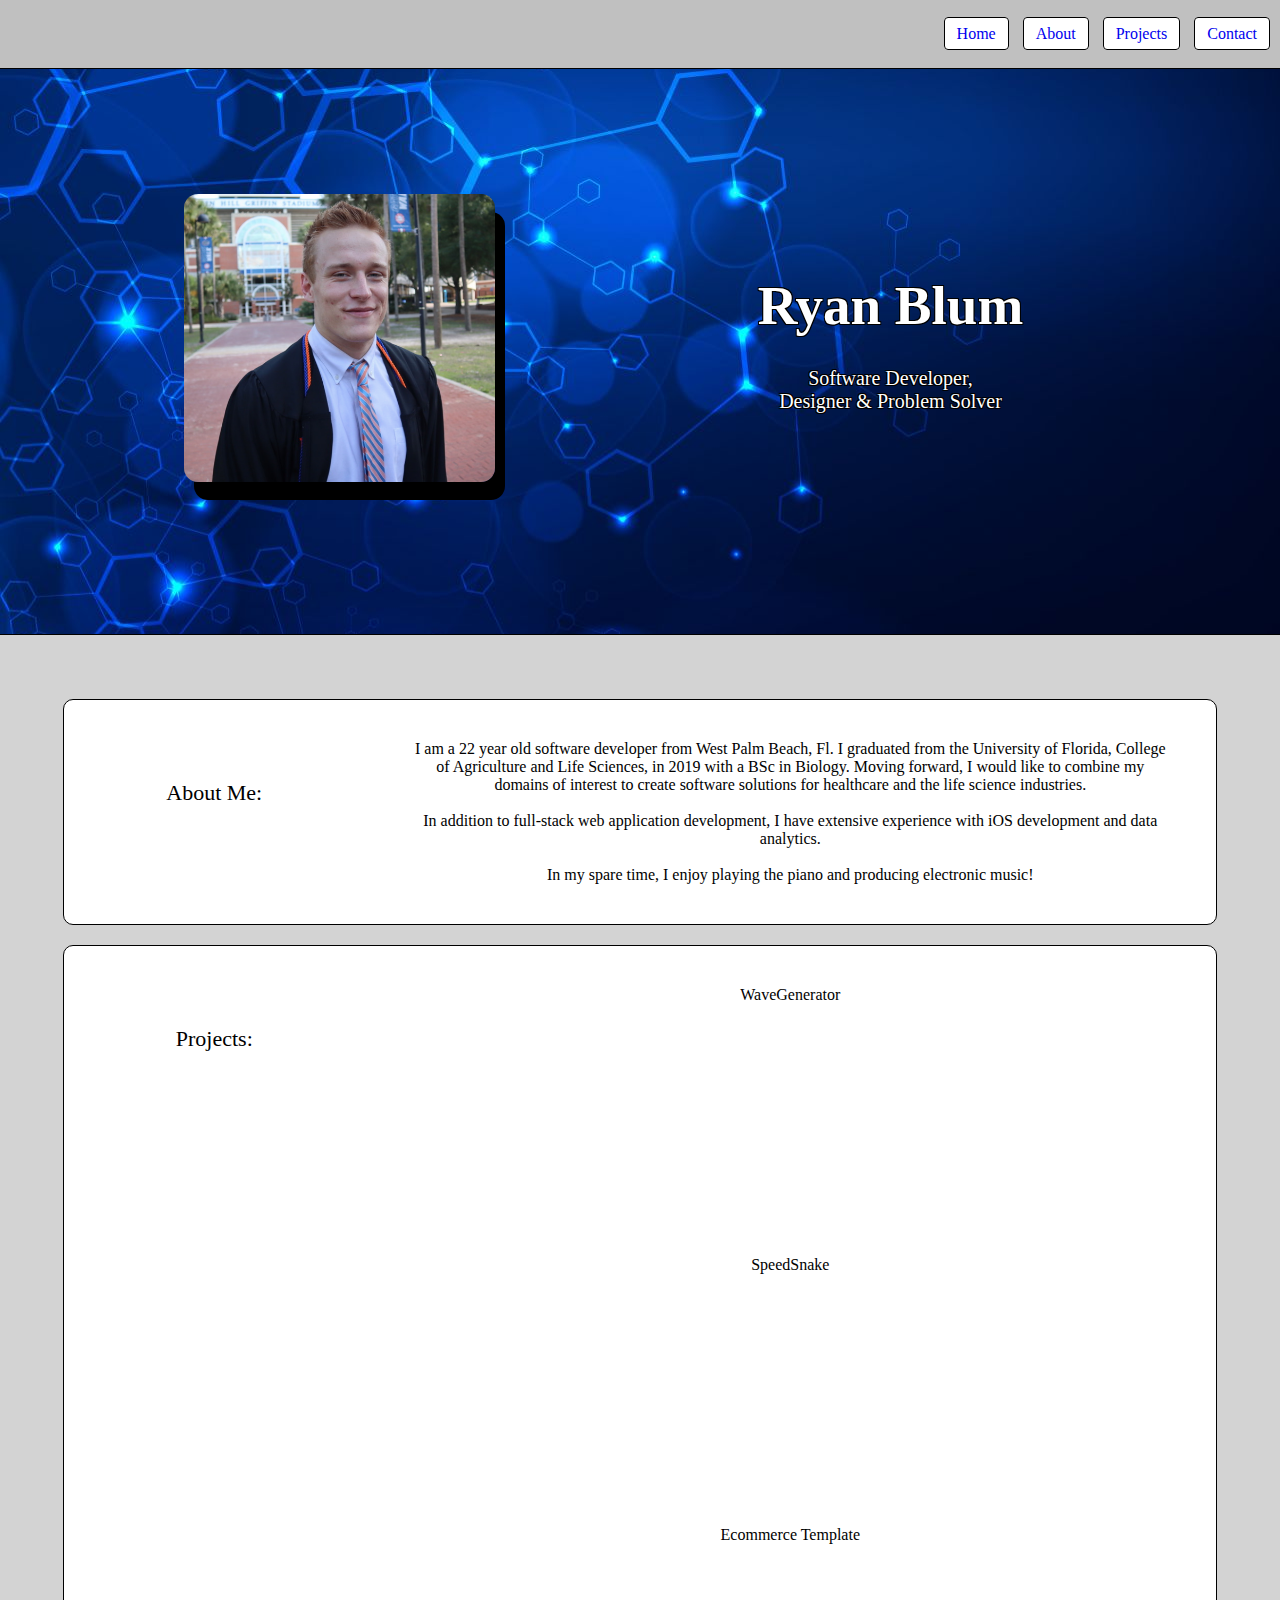
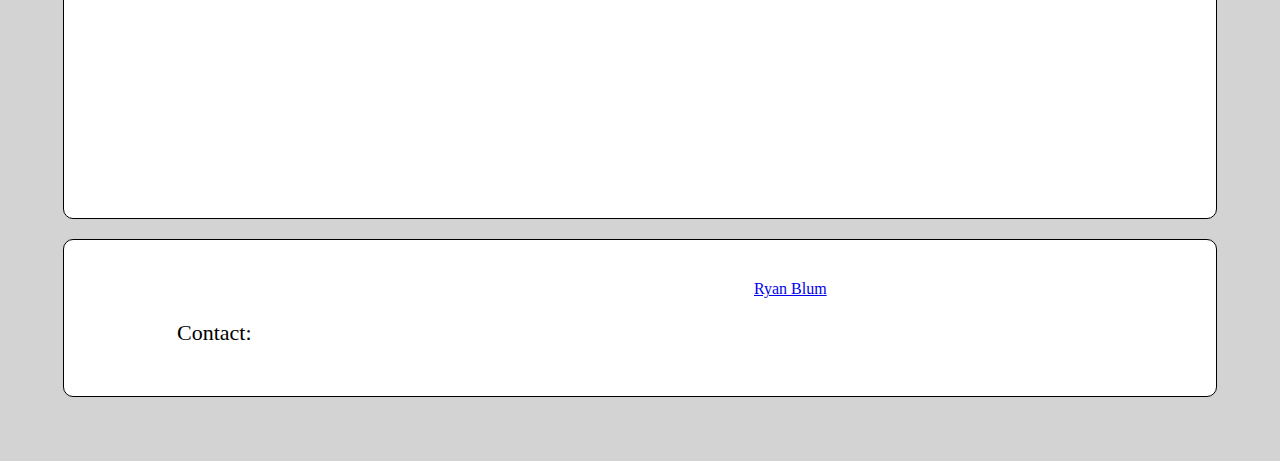
==== index.html @ 51c3ec88 ".." ====
<!DOCTYPE html>
<html>
    <head>
        <link rel="stylesheet" href="./stylesheet.css">
        <script src="javafile.js"></script>
        <meta name="viewport" content="width=device-width, initial-scale=1.0">
        <!--  refresh  -->
        <meta http-equiv="refresh" content="100" >
        <!--          -->
    </head>

    <ul>
            <div class="lds-ripple"><div></div><div></div></div>
            <li><a href="#home">Home</a></li>
            <li><a href="#about">About</a></li>
            <li><a href="#projects">Projects</a></li>
            <li><a href="#contact">Contact</a></li>
    </ul>
<!-- -->
    <body>

    <div id="home"></div>
       <!---->
        <div class="topbox">
            <div class="containertop">
                <div class="left">
                    <img src="./screenshot.png" class="topimage">
                </div>
                <div class="right">
                    <div class="title">
                        Ryan Blum <br>
                    </div>
                    Software Developer, <br> Designer & Problem Solver
                 
                </div>
            </div>
        </div>

        <!---->
        <div id="about"></div>
        <div class="bottombox">
              
            <div class="containerone">
              
                <div class="one">
                    About Me:
                </div>
                <div class="two">
                    I am a 22 year old software developer from West Palm Beach, Fl. I graduated from the University of Florida, College of Agriculture and Life Sciences, in 2019 with a BSc in Biology. 
                    Moving forward, I would like to combine my domains of interest to create software solutions for healthcare and the life science industries.
                    <br><br> In addition to full-stack web application development, I have extensive experience with iOS development and data analytics.
                    <br><br> In my spare time, I enjoy playing the piano and producing electronic music!
                </div>
                
            </div>
            <div id="projects"></div>
            <div class="containertwo">
                <div class="one">
                    Projects:
                </div>
                <div class="two">
                    WaveGenerator<br>
                    <iframe height="465" style="width: 100%;" scrolling="no" title="Sound Bars Animation" src="https://codepen.io/ryanjblum/embed/OJPxjeG?height=265&theme-id=default&default-tab=html,result" frameborder="no" allowtransparency="true" allowfullscreen="true">
                        See the Pen <a href='https://codepen.io/ryanjblum/pen/OJPxjeG'>Sound Bars Animation</a> by Ryan James Blum
                        (<a href='https://codepen.io/ryanjblum'>@ryanjblum</a>) on <a href='https://codepen.io'>CodePen</a>.
                      </iframe><br><br>
                    SpeedSnake<br>
                      <iframe height="465" style="width: 100%;" scrolling="no" title="Sound Bars Animation" src="https://codepen.io/ryanjblum/embed/OJPxjeG?height=265&theme-id=default&default-tab=html,result" frameborder="no" allowtransparency="true" allowfullscreen="true">
                          See the Pen <a href='https://codepen.io/ryanjblum/pen/OJPxjeG'>Sound Bars Animation</a> by Ryan James Blum
                          (<a href='https://codepen.io/ryanjblum'>@ryanjblum</a>) on <a href='https://codepen.io'>CodePen</a>.
                        </iframe><br><br>
                    Ecommerce Template<br>
                    <iframe height="465" style="width: 100%;" scrolling="no" title="Sound Bars Animation" src="https://codepen.io/ryanjblum/embed/OJPxjeG?height=265&theme-id=default&default-tab=html,result" frameborder="no" allowtransparency="true" allowfullscreen="true">
                        See the Pen <a href='https://codepen.io/ryanjblum/pen/OJPxjeG'>Sound Bars Animation</a> by Ryan James Blum
                        (<a href='https://codepen.io/ryanjblum'>@ryanjblum</a>) on <a href='https://codepen.io'>CodePen</a>.
                      </iframe>
                     
                </div>
            <!---->   
            </div>
            <div id="contact"></div>
            <div class="containertwo">
                <div class="one">
                    Contact:
                </div>
                <div class="two">
                        <div class="LI-profile-badge"  data-version="v1" data-size="large" data-locale="en_US" data-type="horizontal" data-theme="light" data-vanity="ryan-blum-651044127"><a class="LI-simple-link" href='https://www.linkedin.com/in/ryan-blum-651044127?trk=profile-badge'>Ryan Blum</a></div>
                    <script type="text/javascript" src="https://platform.linkedin.com/badges/js/profile.js" async defer></script>
                  
                    
                </div>
                
            </div>
           
        </div>
    
    
    </body>
</html>
---- stylesheet.css ----
body{
    background-color: black;
    padding: 0px;
    margin: 0px;
    font-family: optima;
}



ul {
    list-style-type: none;
    min-width: 100%;
    margin: 0px;
    padding: 25px 300px 25px 0px;
    text-align: right;
    position: fixed;
    overflow: hidden;
    background: #c0c0c0;
    z-index: 999999;
    opacity: 1.0;
    border-bottom: solid black 1px;
}
#container {
    position: relative;
    width: 50%;
    padding-bottom: 0%;
 }
 

li {
    background-color: white;
    display: inline;
    padding: 7px;
    margin-right:10px;
    border: solid black 1px;
    border-radius: 4px;
    max-width: 100%;
    min-width: 100%;
   
}
li a{
    padding: 5px;
    text-decoration: none;
    opacity: 1.0;
 
}
li a:hover{
    color: black;
}


.topbox{
    text-align: center;
    background-image: url(./backgroundimage.jpg);
    padding-top: 12%; 
    border-bottom: solid black 1px;
    height: 100%;
    min-width: 100%;
}
.containertop{
    display: inline-flex;
    width: 90%;
    border-radius: 14px;

}
.left{
    width: 100%;
    padding-top:40px;
    padding-bottom: 80px;
    z-index: 999;
    color: black;
 
}
.topimage{
    max-height: 80%;
    max-width: 70%;
    border-radius: 14px;
    box-shadow: 10px 18px;
}
.right{
    width: 100%;
    padding-top:120px;
    padding-bottom:20px;
    padding-right: 50px;
    font-size: 20px;
    border-radius: 15px;
    z-index: 999;
    font-weight: 500;
    color: white;
    text-shadow:
    -1px -1px 0 black,
    0px -1px 0 black,
    1px -1px 0 black,
    -1px 1px 0 black,
    0px 1px 0 black,
    1px 1px 0 black;

}
.title{
    font-size: 55px;
    font-weight: 600;
    padding-bottom: 30px ;
 
}


.bottombox{
    text-align: center;
    background-color: lightgray;
    padding-top: 5%;
    padding-bottom: 5%;

}
.containerone{
    display: inline-flex;
    width: 90%;
    border: solid black 1px;
    border-radius: 10px;
    background-color: white;
    
}
.containertwo{
    display: inline-flex;
    width: 90%;
    border: solid black 1px;
    border-radius: 10px;
    background-color: white;
    margin-top: 20px;
}.containerthree{
    display: inline-flex;
    width: 80%;
    border: solid black 1px;
    border-radius: 10px;
    background-color: white;
    margin-top: 20px;
}
.one{
    padding: 80px 50px 50px 0px;
    width: 40%;
    font-size: 22px;

}
.two{
    padding: 40px 50px 40px 0px;
    width: 100%;
}

iframe{
    max-height: 200px;
    max-width: 350px; 
    padding-top: 30px;
}


footer{
    padding-top: 10px;
    height: 50px;
    background-color: #c0c0c0;
    border-top: solid black 1px;
    text-align: center;
}
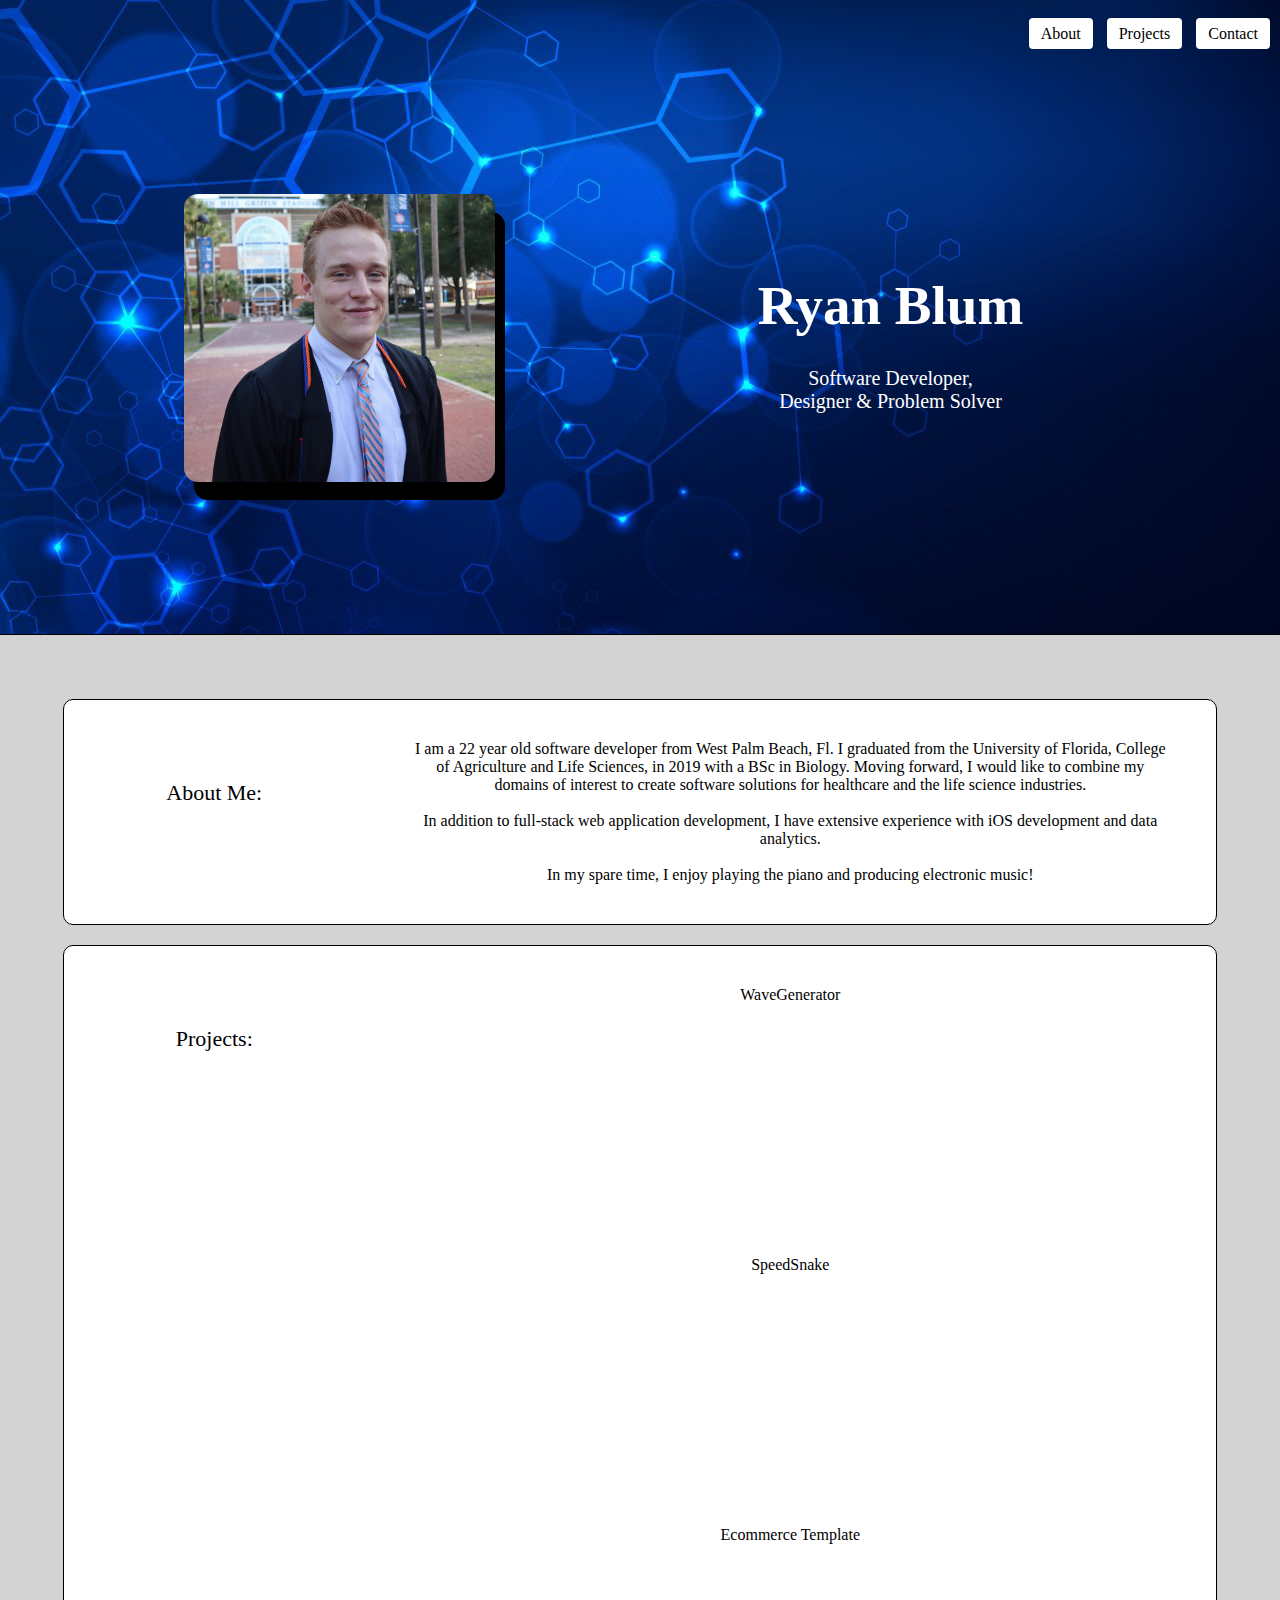
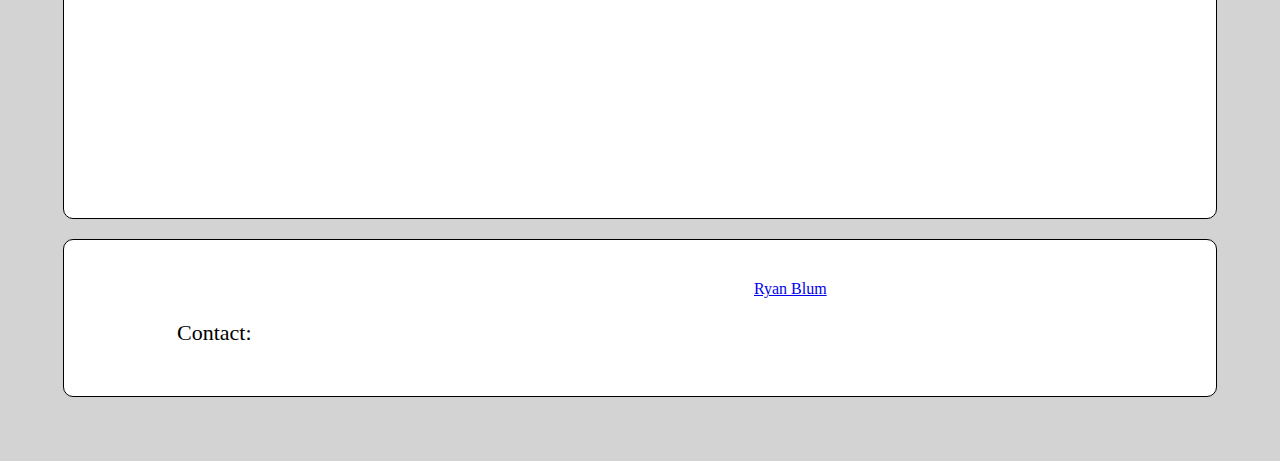
==== commit 963880a6: "remove nav bar" ====
--- a/index.html
+++ b/index.html
@@ -11,7 +11,6 @@
 
     <ul>
             <div class="lds-ripple"><div></div><div></div></div>
-            <li><a href="#home">Home</a></li>
             <li><a href="#about">About</a></li>
             <li><a href="#projects">Projects</a></li>
             <li><a href="#contact">Contact</a></li>
--- a/stylesheet.css
+++ b/stylesheet.css
@@ -13,12 +13,12 @@
     margin: 0px;
     padding: 25px 300px 25px 0px;
     text-align: right;
-    position: fixed;
+    position: absolute;
     overflow: hidden;
-    background: #c0c0c0;
+
     z-index: 999999;
     opacity: 1.0;
-    border-bottom: solid black 1px;
+
 }
 #container {
     position: relative;
@@ -32,20 +32,22 @@
     display: inline;
     padding: 7px;
     margin-right:10px;
-    border: solid black 1px;
+
     border-radius: 4px;
     max-width: 100%;
     min-width: 100%;
+    text-decoration: none;
    
 }
 li a{
     padding: 5px;
     text-decoration: none;
     opacity: 1.0;
+    color: black;
  
 }
 li a:hover{
-    color: black;
+    color: blue;
 }
 
 
@@ -87,14 +89,7 @@
     z-index: 999;
     font-weight: 500;
     color: white;
-    text-shadow:
-    -1px -1px 0 black,
-    0px -1px 0 black,
-    1px -1px 0 black,
-    -1px 1px 0 black,
-    0px 1px 0 black,
-    1px 1px 0 black;
-
+   
 }
 .title{
     font-size: 55px;
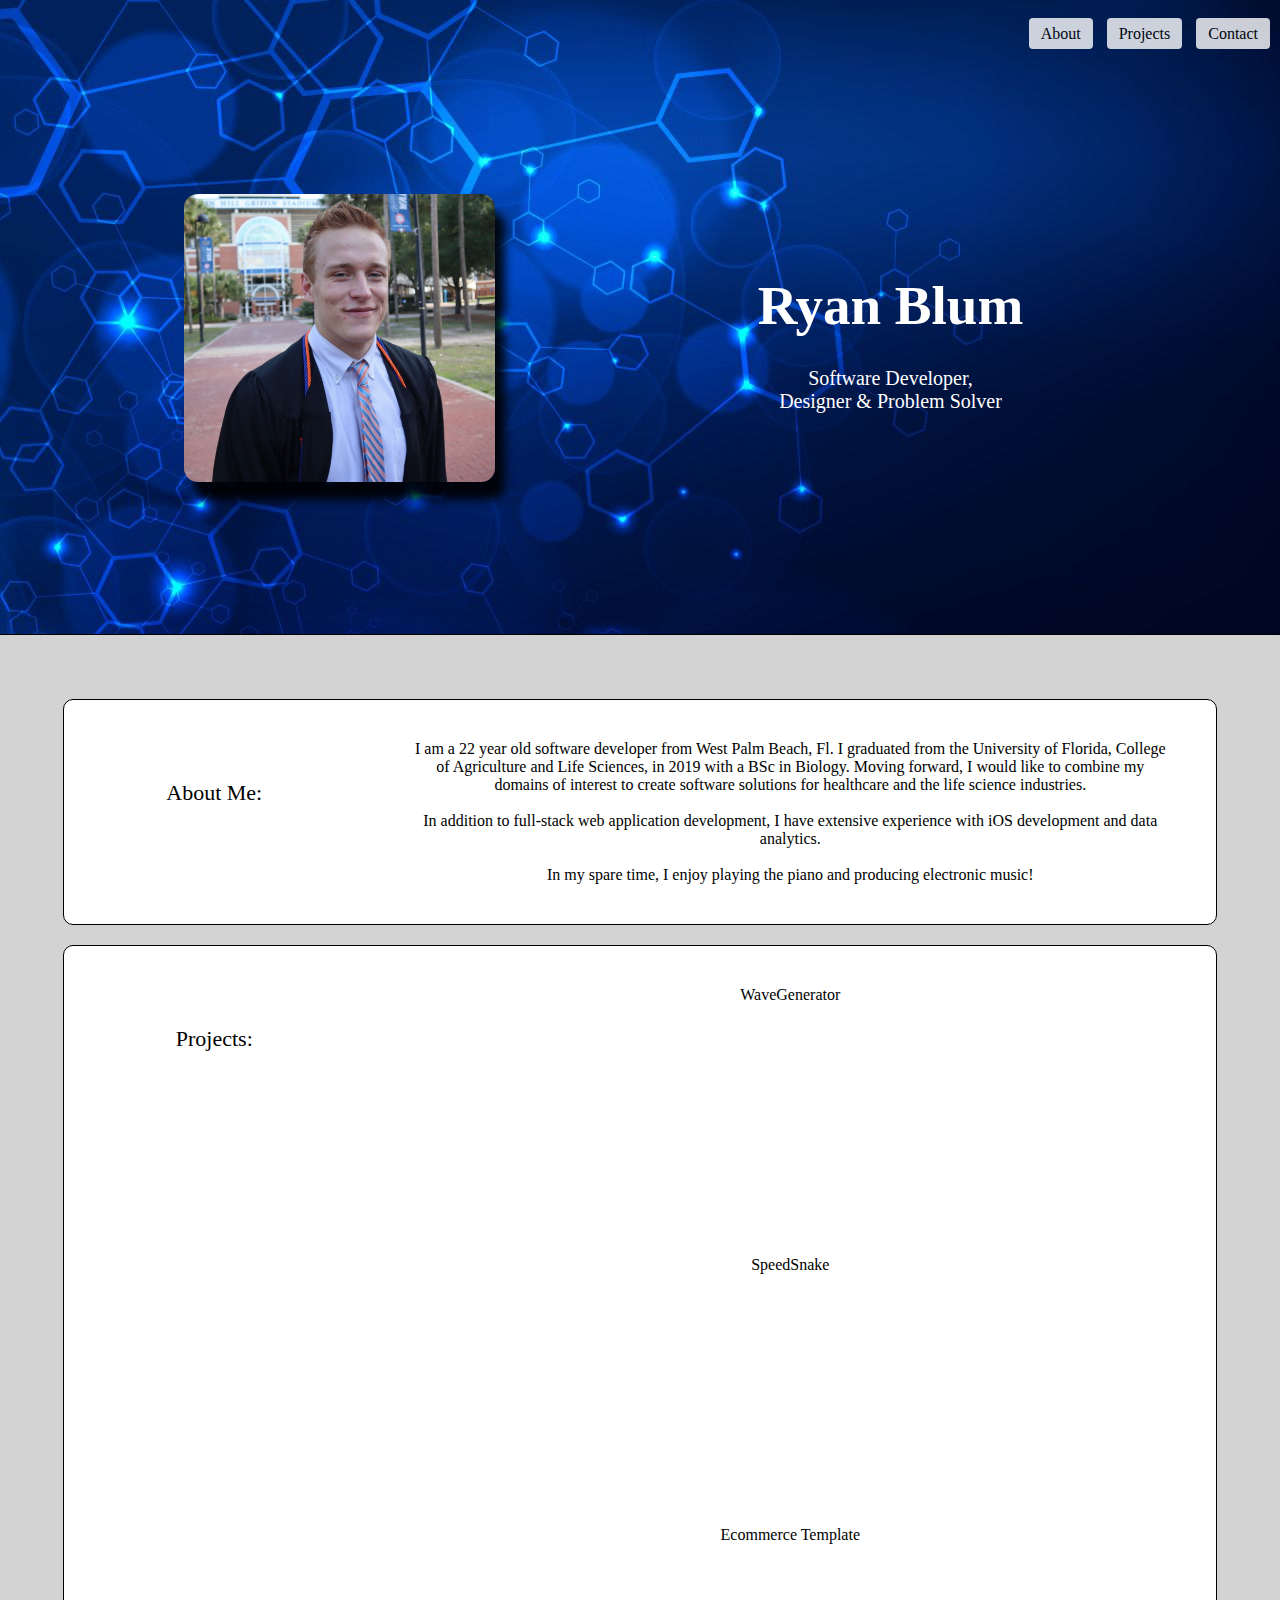
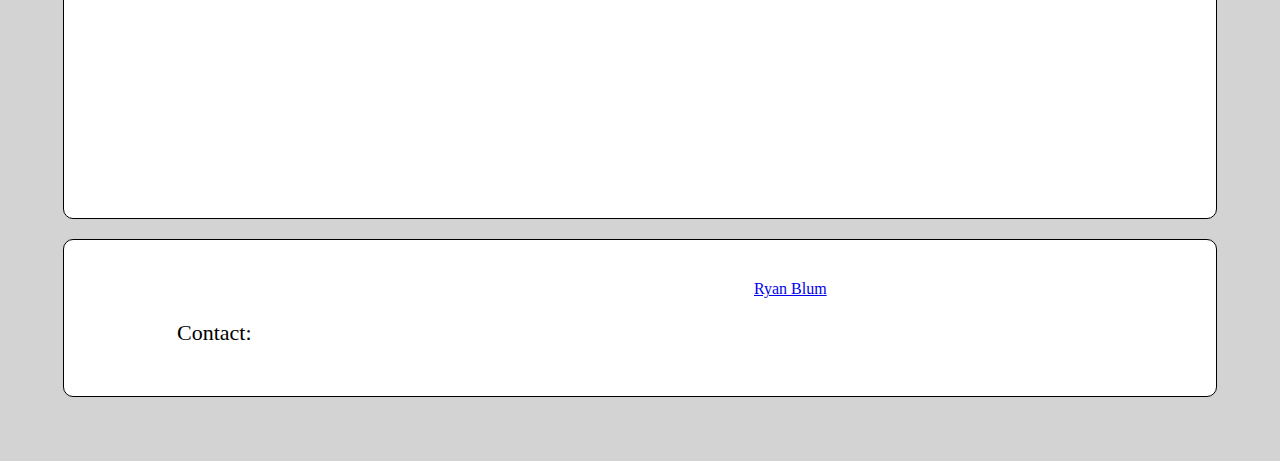
==== commit 4e969933: "box shadow opacity" ====
--- a/index.html
+++ b/index.html
@@ -10,7 +10,7 @@
     </head>
 
     <ul>
-            <div class="lds-ripple"><div></div><div></div></div>
+            <div id="navbar"><div></div><div></div></div>
             <li><a href="#about">About</a></li>
             <li><a href="#projects">Projects</a></li>
             <li><a href="#contact">Contact</a></li>
--- a/stylesheet.css
+++ b/stylesheet.css
@@ -6,7 +6,9 @@
 }
 
 
+#navbar{
 
+}
 ul {
     list-style-type: none;
     min-width: 100%;
@@ -15,7 +17,6 @@
     text-align: right;
     position: absolute;
     overflow: hidden;
-
     z-index: 999999;
     opacity: 1.0;
 
@@ -29,10 +30,10 @@
 
 li {
     background-color: white;
+    opacity: 0.8;
     display: inline;
     padding: 7px;
     margin-right:10px;
-
     border-radius: 4px;
     max-width: 100%;
     min-width: 100%;
@@ -77,7 +78,8 @@
     max-height: 80%;
     max-width: 70%;
     border-radius: 14px;
-    box-shadow: 10px 18px;
+    box-shadow: 10px 18px 10px rgba(0, 0, 0, 0.9);
+    
 }
 .right{
     width: 100%;
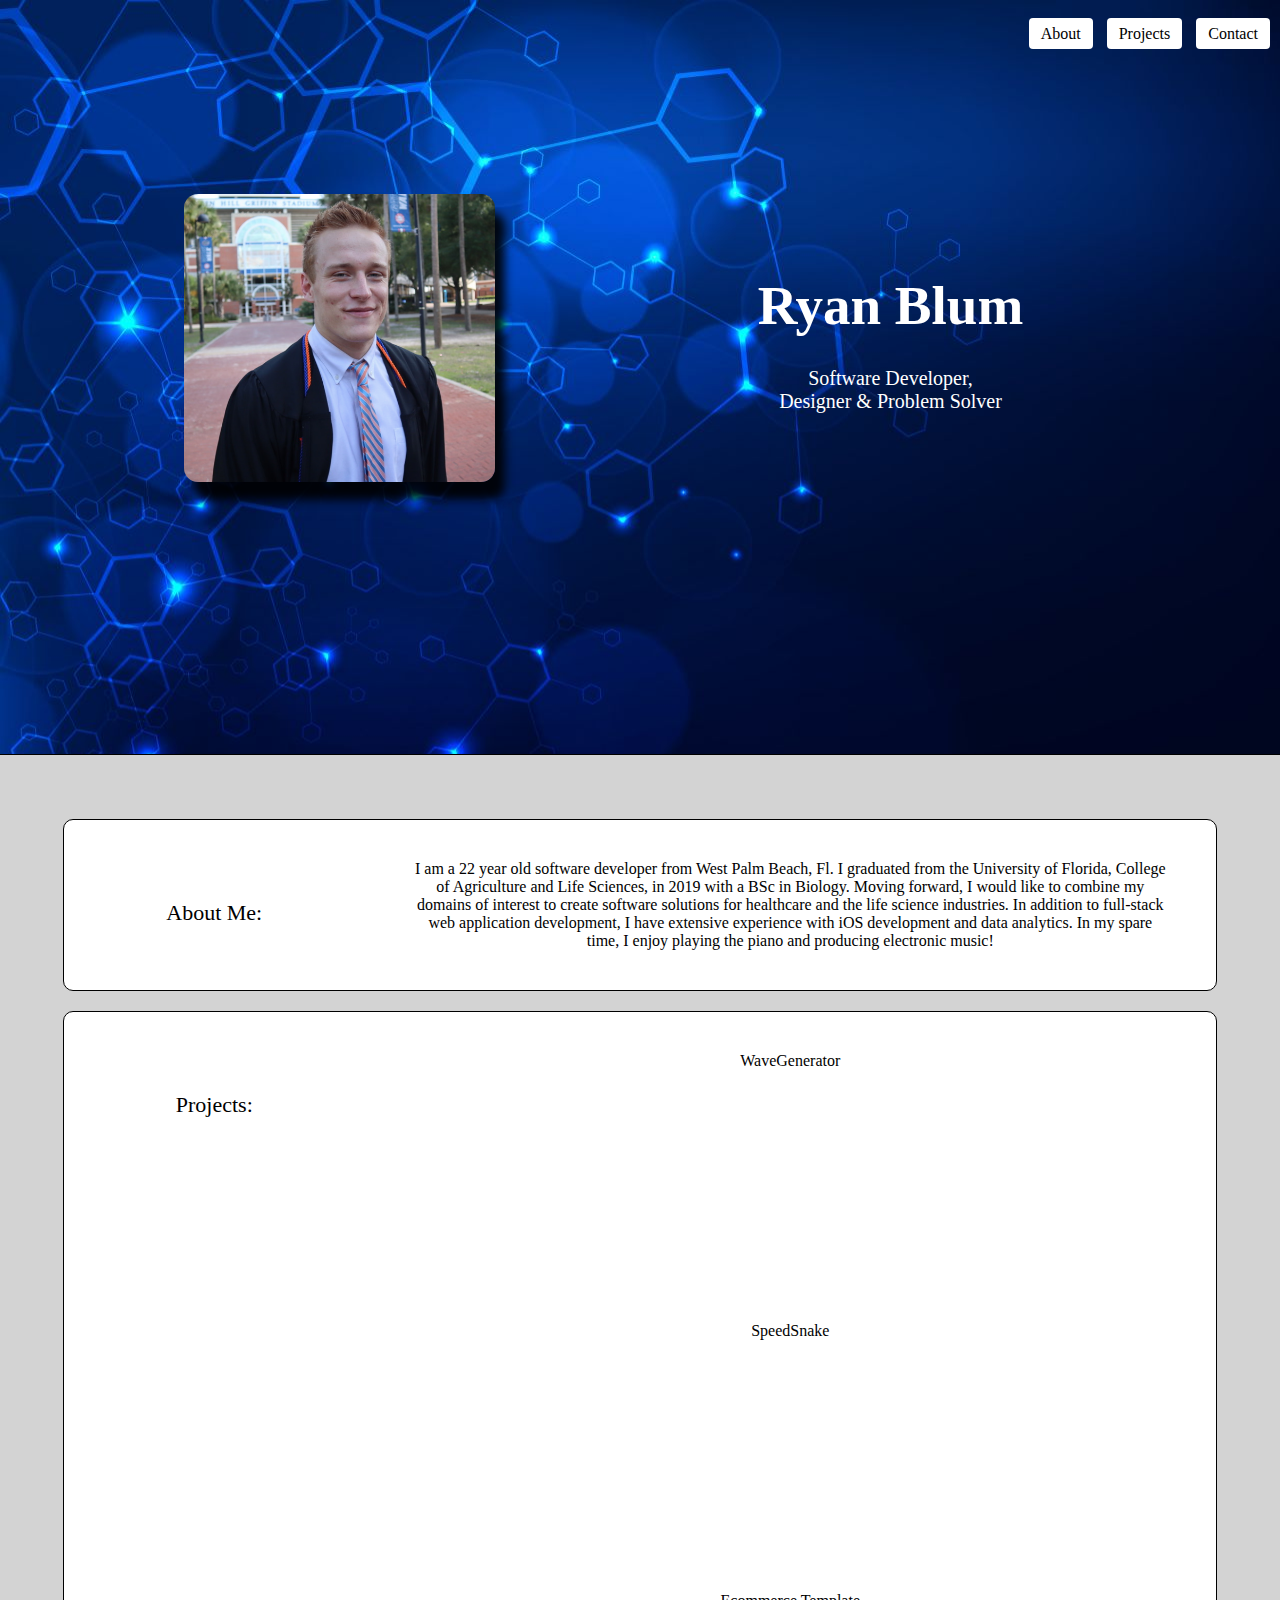
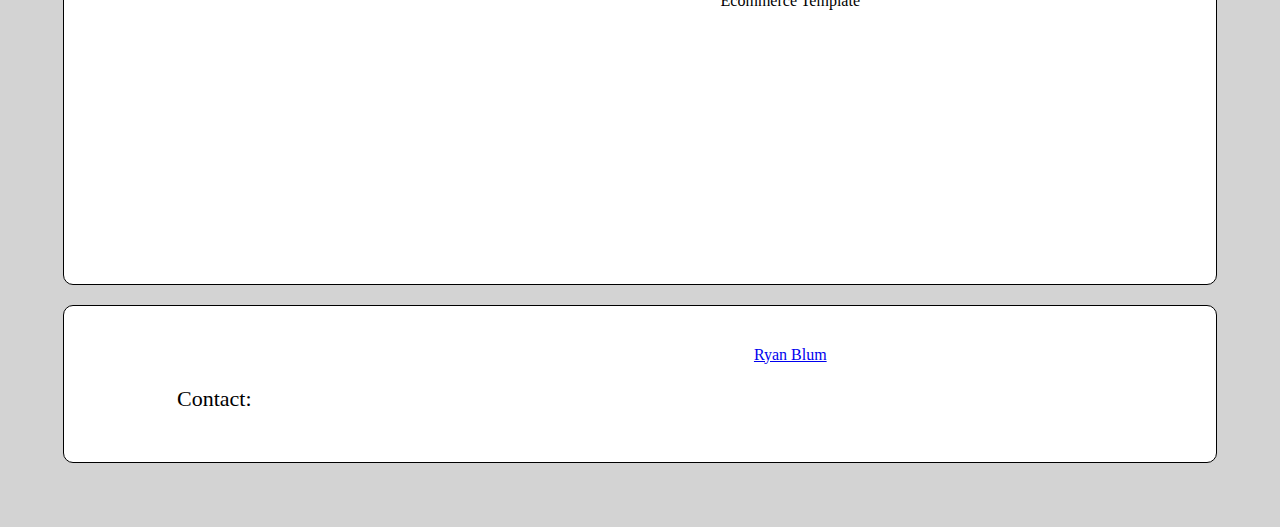
==== commit 2499c51b: "updates" ====
--- a/index.html
+++ b/index.html
@@ -47,8 +47,8 @@
                 <div class="two">
                     I am a 22 year old software developer from West Palm Beach, Fl. I graduated from the University of Florida, College of Agriculture and Life Sciences, in 2019 with a BSc in Biology. 
                     Moving forward, I would like to combine my domains of interest to create software solutions for healthcare and the life science industries.
-                    <br><br> In addition to full-stack web application development, I have extensive experience with iOS development and data analytics.
-                    <br><br> In my spare time, I enjoy playing the piano and producing electronic music!
+                    In addition to full-stack web application development, I have extensive experience with iOS development and data analytics.
+                     In my spare time, I enjoy playing the piano and producing electronic music!
                 </div>
                 
             </div>
--- a/stylesheet.css
+++ b/stylesheet.css
@@ -7,7 +7,9 @@
 
 
 #navbar{
-
+    top: 0; /* Stay on top */
+  width: 100%; /* Full width */
+  transition: top 0.3s; /* Transition effect when sliding down (and up) */
 }
 ul {
     list-style-type: none;
@@ -30,7 +32,7 @@
 
 li {
     background-color: white;
-    opacity: 0.8;
+    opacity: 1.0;
     display: inline;
     padding: 7px;
     margin-right:10px;
@@ -57,7 +59,7 @@
     background-image: url(./backgroundimage.jpg);
     padding-top: 12%; 
     border-bottom: solid black 1px;
-    height: 100%;
+    height: 600px;
     min-width: 100%;
 }
 .containertop{
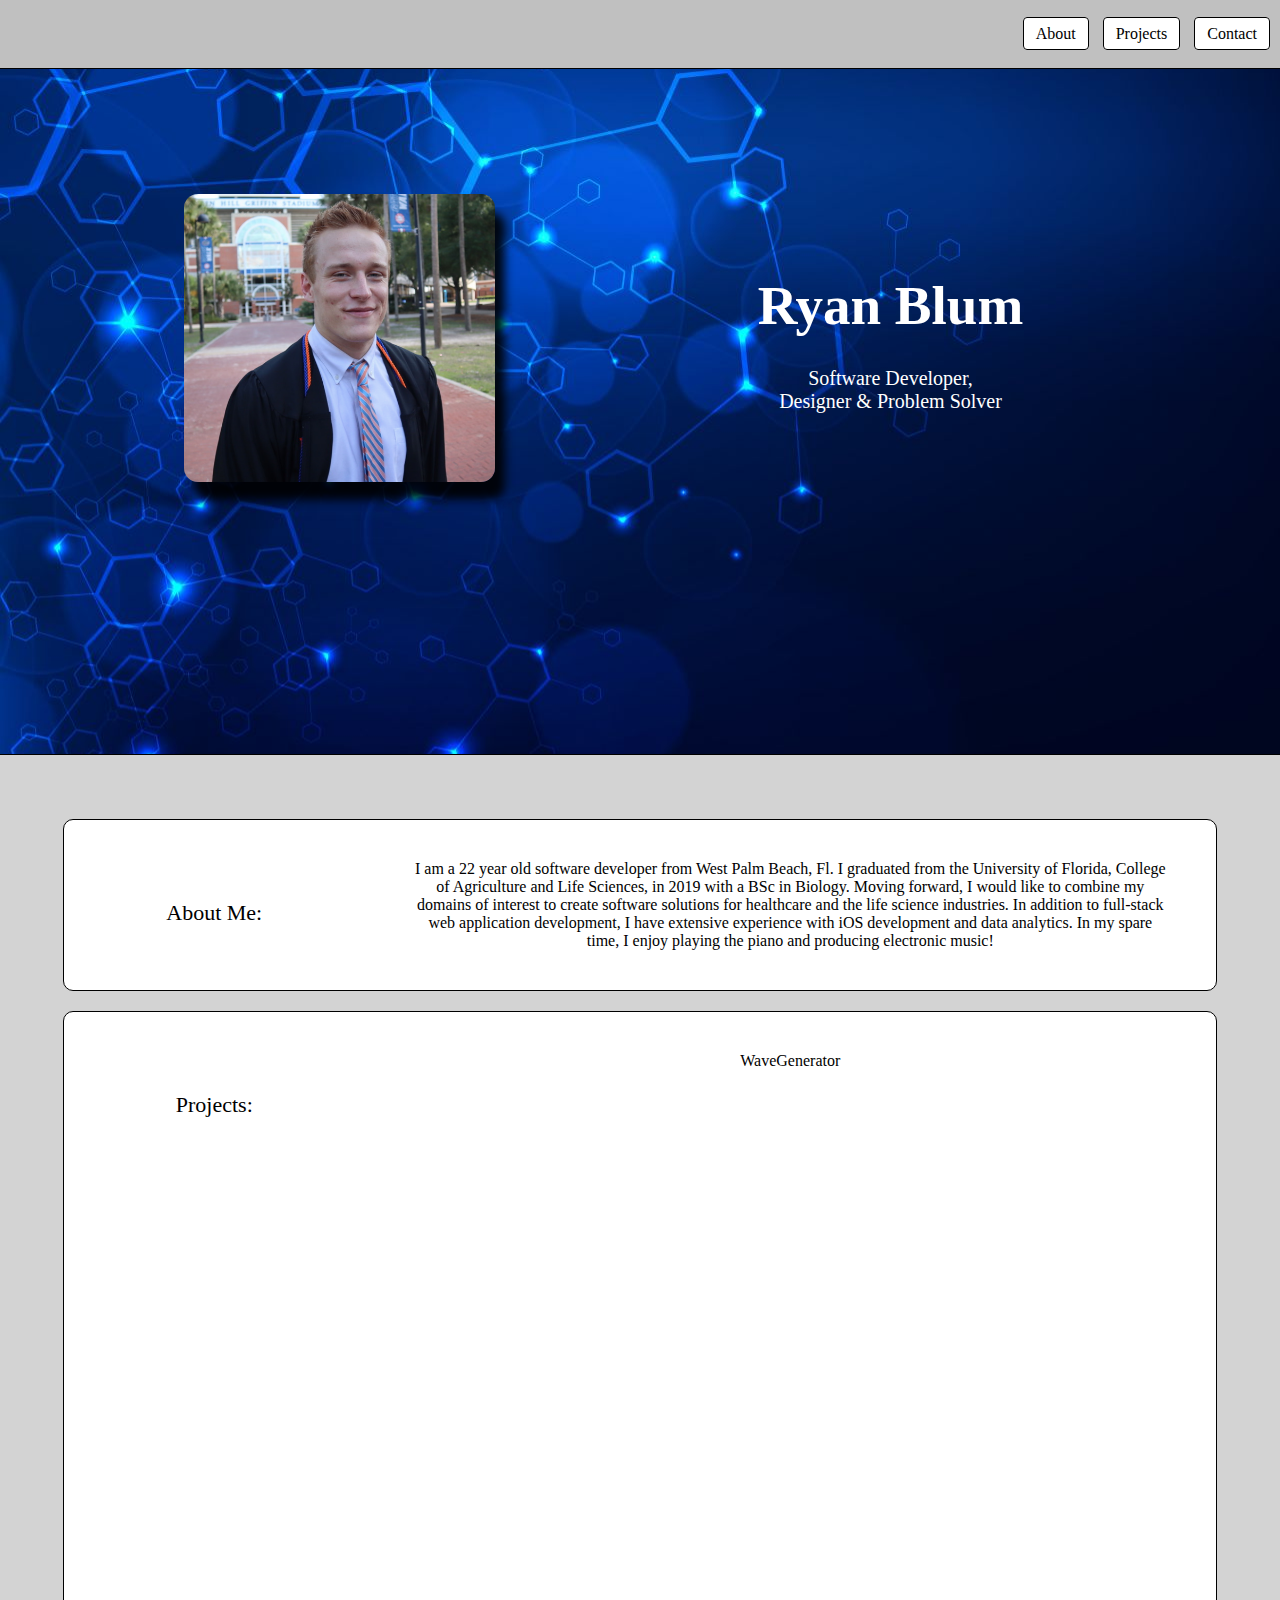
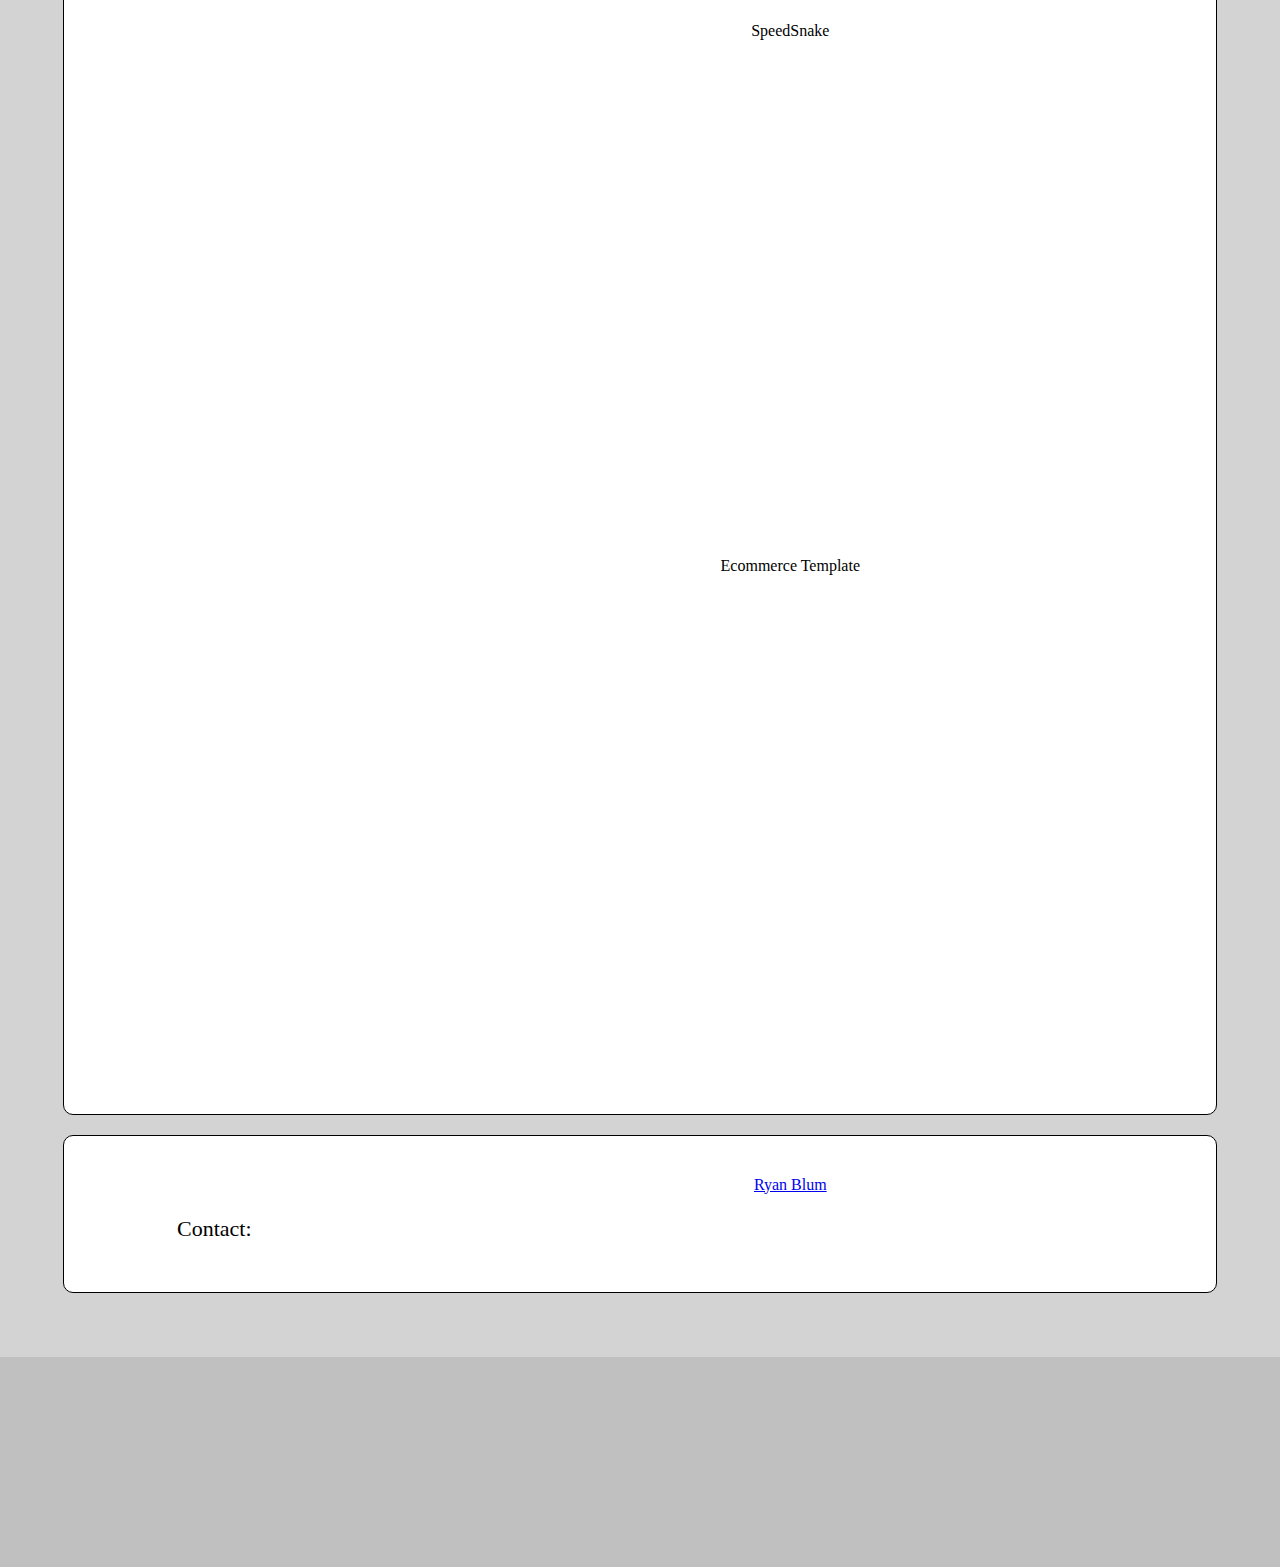
==== commit d4521bd5: "updates" ====
--- a/index.html
+++ b/index.html
@@ -9,12 +9,14 @@
         <!--          -->
     </head>
 
-    <ul>
-            <div id="navbar"><div></div><div></div></div>
+    <div id="navbar">
+        <ul>
             <li><a href="#about">About</a></li>
             <li><a href="#projects">Projects</a></li>
             <li><a href="#contact">Contact</a></li>
-    </ul>
+        </ul>
+    </div>
+    
 <!-- -->
     <body>
 
@@ -59,7 +61,7 @@
                 </div>
                 <div class="two">
                     WaveGenerator<br>
-                    <iframe height="465" style="width: 100%;" scrolling="no" title="Sound Bars Animation" src="https://codepen.io/ryanjblum/embed/OJPxjeG?height=265&theme-id=default&default-tab=html,result" frameborder="no" allowtransparency="true" allowfullscreen="true">
+                    <iframe height="665" style="width: 100%;" scrolling="no" title="Sound Bars Animation" src="https://codepen.io/ryanjblum/embed/OJPxjeG?height=265&theme-id=default&default-tab=html,result" frameborder="no" allowtransparency="true" allowfullscreen="true">
                         See the Pen <a href='https://codepen.io/ryanjblum/pen/OJPxjeG'>Sound Bars Animation</a> by Ryan James Blum
                         (<a href='https://codepen.io/ryanjblum'>@ryanjblum</a>) on <a href='https://codepen.io'>CodePen</a>.
                       </iframe><br><br>
@@ -93,6 +95,20 @@
            
         </div>
     
-    
+        <script>
+            var prevScrollpos = window.pageYOffset;
+            window.onscroll = function() {
+            var currentScrollPos = window.pageYOffset;
+              if (prevScrollpos > currentScrollPos) {
+                document.getElementById("navbar").style.top = "0";
+              } else {
+                document.getElementById("navbar").style.top = "-500px";
+              }
+              prevScrollpos = currentScrollPos;
+            }
+        </script>
+        <footer>
+
+        </footer>
     </body>
 </html>--- a/stylesheet.css
+++ b/stylesheet.css
@@ -17,10 +17,12 @@
     margin: 0px;
     padding: 25px 300px 25px 0px;
     text-align: right;
-    position: absolute;
+    position: fixed;
     overflow: hidden;
     z-index: 999999;
+    background-color: #c0c0c0; ;
     opacity: 1.0;
+    border-bottom: solid black 1px;
 
 }
 #container {
@@ -40,7 +42,7 @@
     max-width: 100%;
     min-width: 100%;
     text-decoration: none;
-   
+   border: solid black 1px;
 }
 li a{
     padding: 5px;
@@ -145,17 +147,17 @@
 }
 
 iframe{
-    max-height: 200px;
-    max-width: 350px; 
+    max-height: 500px;
+    width: 750px; 
     padding-top: 30px;
 }
 
 
 footer{
     padding-top: 10px;
-    height: 50px;
+    height: 200px;
     background-color: #c0c0c0;
-    border-top: solid black 1px;
+ 
     text-align: center;
 }
 
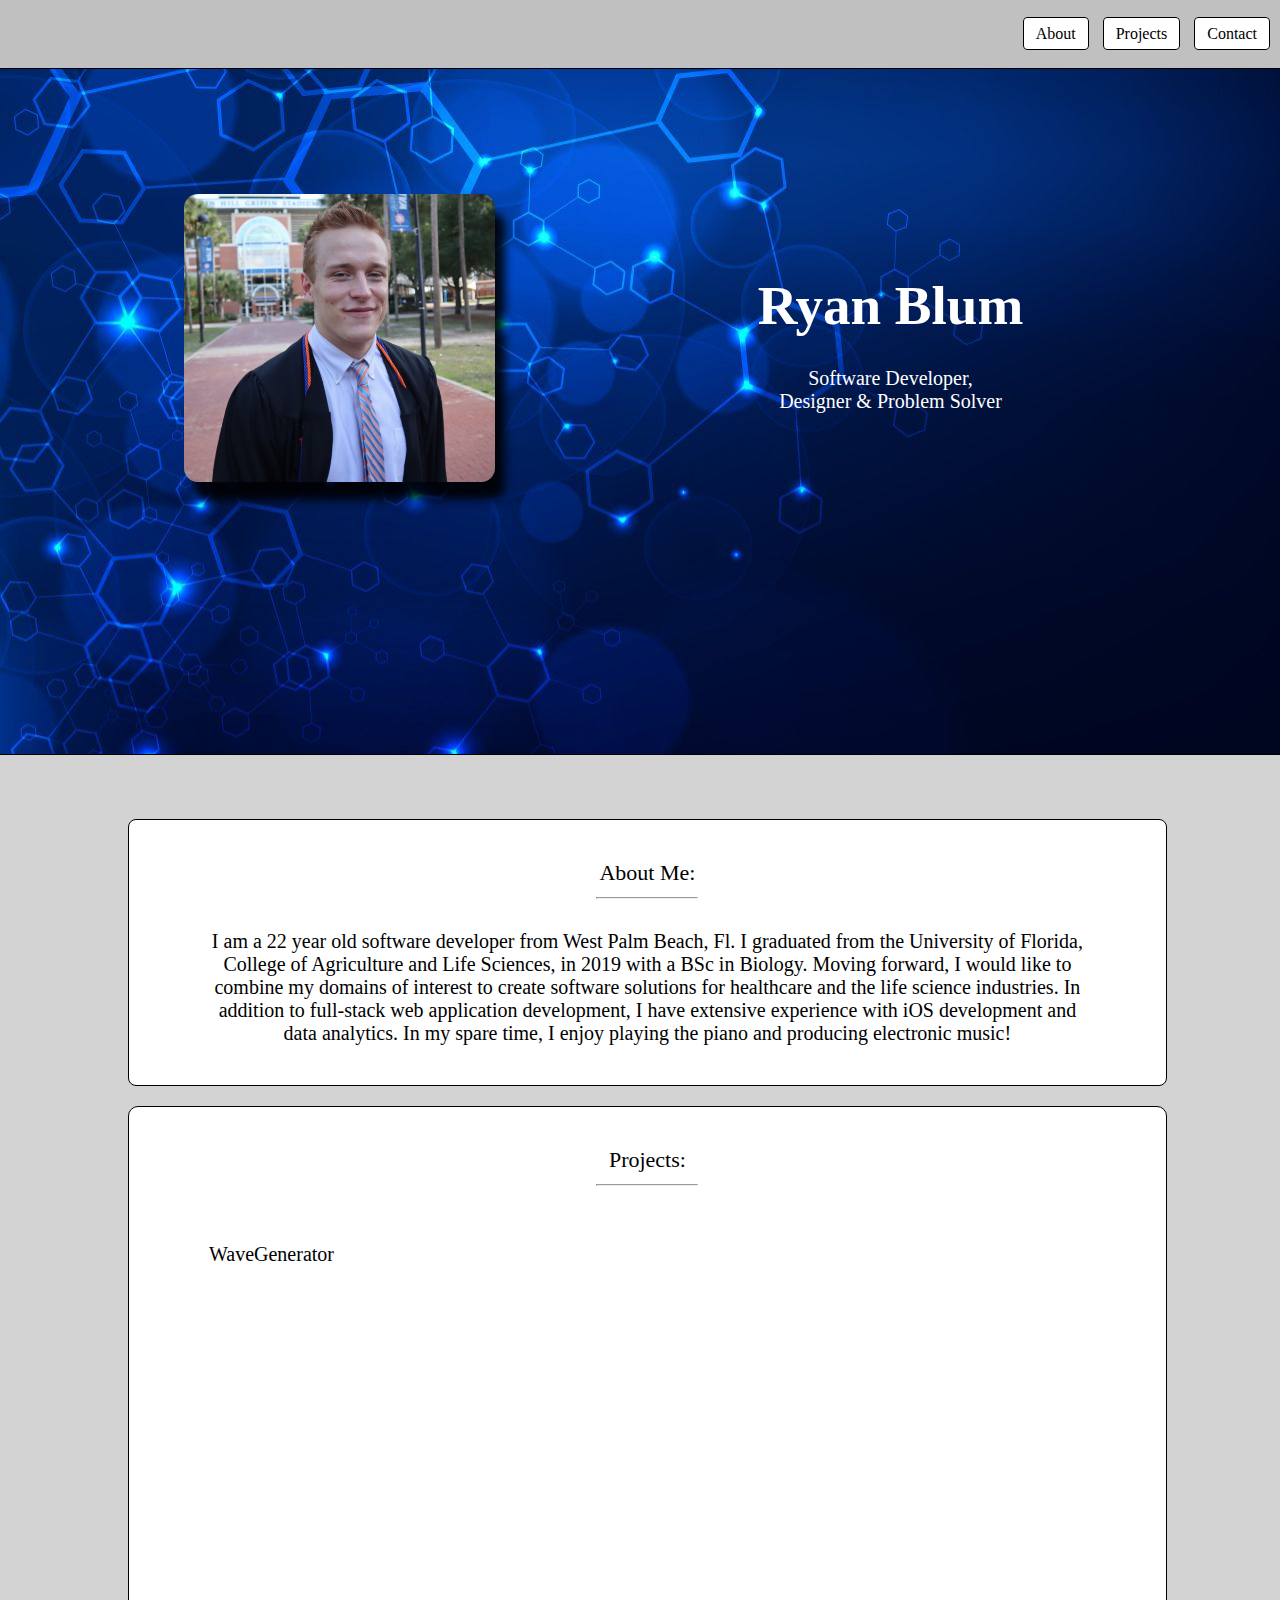
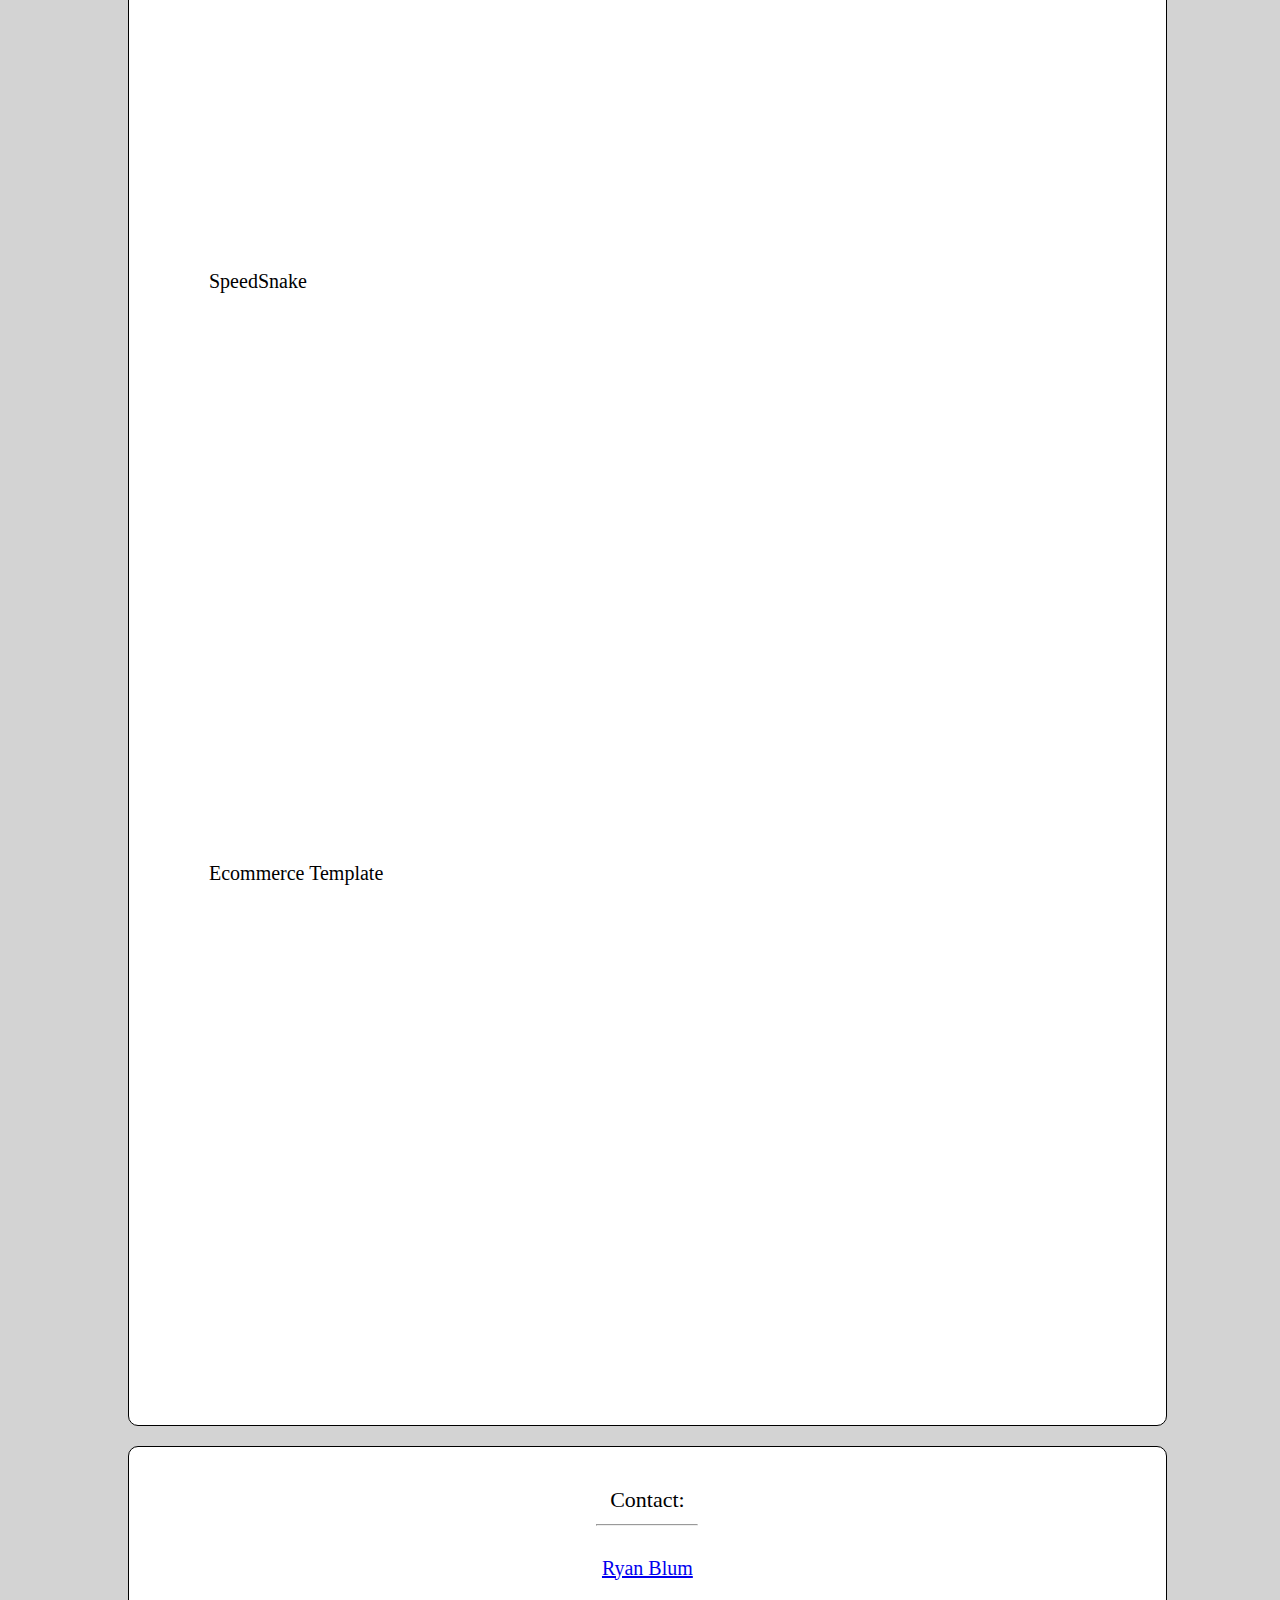
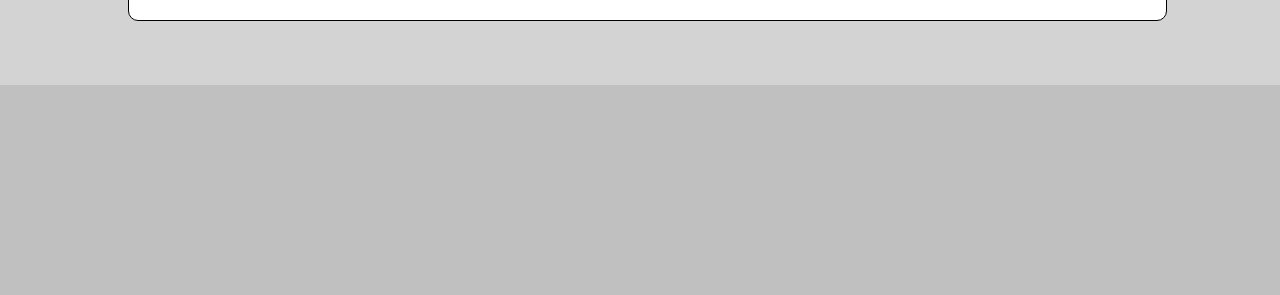
==== commit 1d5acf88: "updates" ====
--- a/index.html
+++ b/index.html
@@ -45,44 +45,56 @@
               
                 <div class="one">
                     About Me:
+                    <hr>
                 </div>
                 <div class="two">
-                    I am a 22 year old software developer from West Palm Beach, Fl. I graduated from the University of Florida, College of Agriculture and Life Sciences, in 2019 with a BSc in Biology. 
-                    Moving forward, I would like to combine my domains of interest to create software solutions for healthcare and the life science industries.
-                    In addition to full-stack web application development, I have extensive experience with iOS development and data analytics.
-                     In my spare time, I enjoy playing the piano and producing electronic music!
+                    <div class="paddingwrapper">
+                        I am a 22 year old software developer from West Palm Beach, Fl. I graduated from the University of Florida, College of Agriculture and Life Sciences, in 2019 with a BSc in Biology. 
+                        Moving forward, I would like to combine my domains of interest to create software solutions for healthcare and the life science industries.
+                        In addition to full-stack web application development, I have extensive experience with iOS development and data analytics.
+                         In my spare time, I enjoy playing the piano and producing electronic music!
+                    </div>
+                   
                 </div>
                 
             </div>
             <div id="projects"></div>
             <div class="containertwo">
                 <div class="one">
-                    Projects:
+                Projects:<hr>
+                    <br>
                 </div>
                 <div class="two">
-                    WaveGenerator<br>
-                    <iframe height="665" style="width: 100%;" scrolling="no" title="Sound Bars Animation" src="https://codepen.io/ryanjblum/embed/OJPxjeG?height=265&theme-id=default&default-tab=html,result" frameborder="no" allowtransparency="true" allowfullscreen="true">
-                        See the Pen <a href='https://codepen.io/ryanjblum/pen/OJPxjeG'>Sound Bars Animation</a> by Ryan James Blum
-                        (<a href='https://codepen.io/ryanjblum'>@ryanjblum</a>) on <a href='https://codepen.io'>CodePen</a>.
-                      </iframe><br><br>
-                    SpeedSnake<br>
-                      <iframe height="465" style="width: 100%;" scrolling="no" title="Sound Bars Animation" src="https://codepen.io/ryanjblum/embed/OJPxjeG?height=265&theme-id=default&default-tab=html,result" frameborder="no" allowtransparency="true" allowfullscreen="true">
-                          See the Pen <a href='https://codepen.io/ryanjblum/pen/OJPxjeG'>Sound Bars Animation</a> by Ryan James Blum
-                          (<a href='https://codepen.io/ryanjblum'>@ryanjblum</a>) on <a href='https://codepen.io'>CodePen</a>.
-                        </iframe><br><br>
-                    Ecommerce Template<br>
-                    <iframe height="465" style="width: 100%;" scrolling="no" title="Sound Bars Animation" src="https://codepen.io/ryanjblum/embed/OJPxjeG?height=265&theme-id=default&default-tab=html,result" frameborder="no" allowtransparency="true" allowfullscreen="true">
-                        See the Pen <a href='https://codepen.io/ryanjblum/pen/OJPxjeG'>Sound Bars Animation</a> by Ryan James Blum
-                        (<a href='https://codepen.io/ryanjblum'>@ryanjblum</a>) on <a href='https://codepen.io'>CodePen</a>.
-                      </iframe>
-                     
+                    <div class="paddingwrapper2">
+                        WaveGenerator<br>
+                        <iframe height="665" style="width: 100%;" scrolling="no" title="Sound Bars Animation" src="https://codepen.io/ryanjblum/embed/OJPxjeG?height=265&theme-id=default&default-tab=html,result" frameborder="no" allowtransparency="true" allowfullscreen="true">
+                            See the Pen <a href='https://codepen.io/ryanjblum/pen/OJPxjeG'>Sound Bars Animation</a> by Ryan James Blum
+                            (<a href='https://codepen.io/ryanjblum'>@ryanjblum</a>) on <a href='https://codepen.io'>CodePen</a>.
+                          </iframe><br><br>
+                          <br><br>
+                        SpeedSnake<br>
+                          <iframe height="465" style="width: 100%;" scrolling="no" title="Sound Bars Animation" src="https://codepen.io/ryanjblum/embed/OJPxjeG?height=265&theme-id=default&default-tab=html,result" frameborder="no" allowtransparency="true" allowfullscreen="true">
+                              See the Pen <a href='https://codepen.io/ryanjblum/pen/OJPxjeG'>Sound Bars Animation</a> by Ryan James Blum
+                              (<a href='https://codepen.io/ryanjblum'>@ryanjblum</a>) on <a href='https://codepen.io'>CodePen</a>.
+                            </iframe><br><br>
+                                  <br><br>
+                        Ecommerce Template<br>
+                        <iframe height="465" style="width: 100%;" scrolling="no" title="Sound Bars Animation" src="https://codepen.io/ryanjblum/embed/OJPxjeG?height=265&theme-id=default&default-tab=html,result" frameborder="no" allowtransparency="true" allowfullscreen="true">
+                            See the Pen <a href='https://codepen.io/ryanjblum/pen/OJPxjeG'>Sound Bars Animation</a> by Ryan James Blum
+                            (<a href='https://codepen.io/ryanjblum'>@ryanjblum</a>) on <a href='https://codepen.io'>CodePen</a>.
+                          </iframe>
+                         
+                    </div>
+
+
+                   
                 </div>
             <!---->   
             </div>
             <div id="contact"></div>
             <div class="containertwo">
                 <div class="one">
-                    Contact:
+                    Contact:<hr>
                 </div>
                 <div class="two">
                         <div class="LI-profile-badge"  data-version="v1" data-size="large" data-locale="en_US" data-type="horizontal" data-theme="light" data-vanity="ryan-blum-651044127"><a class="LI-simple-link" href='https://www.linkedin.com/in/ryan-blum-651044127?trk=profile-badge'>Ryan Blum</a></div>
@@ -93,7 +105,7 @@
                 
             </div>
            
-        </div>
+    </div>
     
         <script>
             var prevScrollpos = window.pageYOffset;
--- a/stylesheet.css
+++ b/stylesheet.css
@@ -110,25 +110,25 @@
     background-color: lightgray;
     padding-top: 5%;
     padding-bottom: 5%;
+    padding-left: 10%;
 
 }
 .containerone{
-    display: inline-flex;
+    align-items: center;
     width: 90%;
     border: solid black 1px;
-    border-radius: 10px;
+    border-radius: 8px;
     background-color: white;
+
     
 }
 .containertwo{
-    display: inline-flex;
     width: 90%;
     border: solid black 1px;
     border-radius: 10px;
     background-color: white;
     margin-top: 20px;
 }.containerthree{
-    display: inline-flex;
     width: 80%;
     border: solid black 1px;
     border-radius: 10px;
@@ -136,19 +136,28 @@
     margin-top: 20px;
 }
 .one{
-    padding: 80px 50px 50px 0px;
-    width: 40%;
+    padding: 40px 100px 0px 100px;
     font-size: 22px;
 
 }
 .two{
-    padding: 40px 50px 40px 0px;
+    padding: 20px 100px 40px 0px;
     width: 100%;
+    font-size: 20px;
+}
+.paddingwrapper{
+    padding-left: 80px;
+    padding-right: 80px;
+}
+.paddingwrapper2{
+    padding-left: 80px;
+    padding-right: 80px;
+    text-align: left;
 }
 
 iframe{
     max-height: 500px;
-    width: 750px; 
+    width: 80%; 
     padding-top: 30px;
 }
 
@@ -161,3 +170,7 @@
     text-align: center;
 }
 
+hr{
+    align-items:center;
+    width: 100px;
+}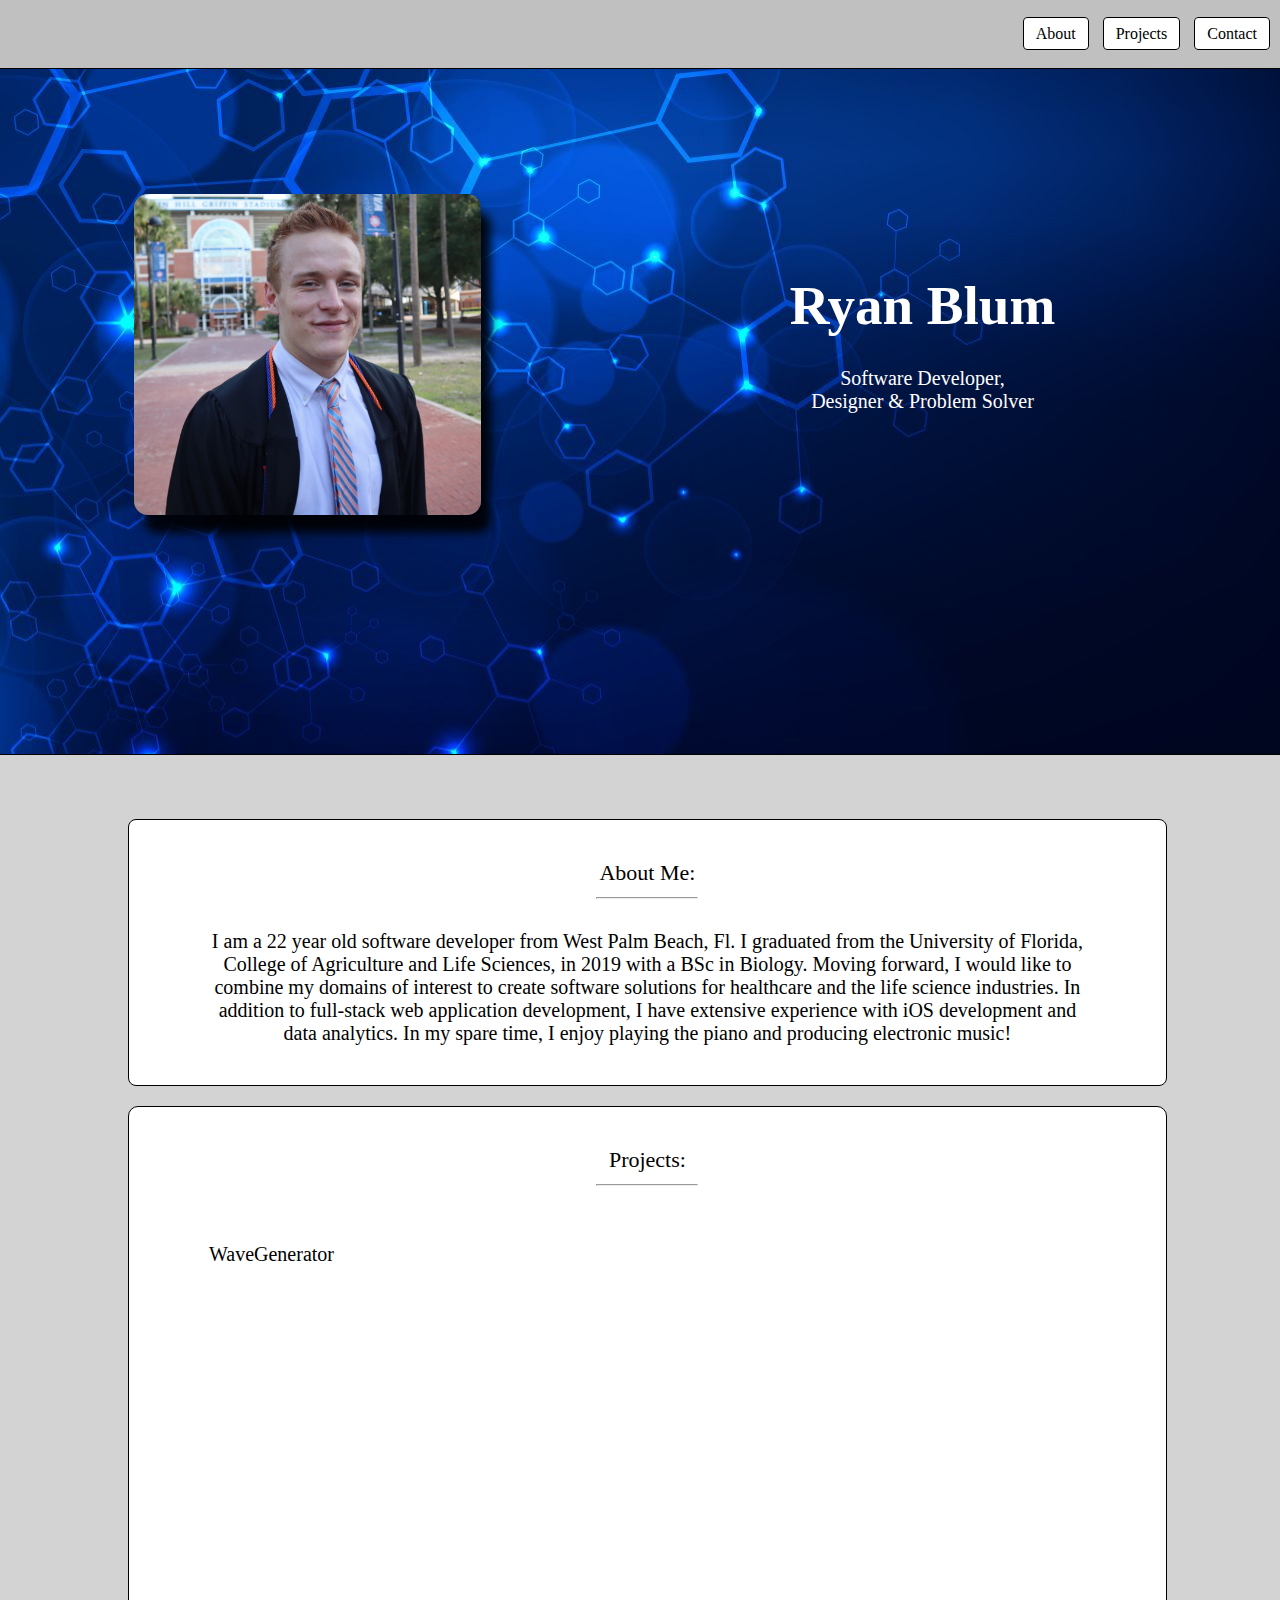
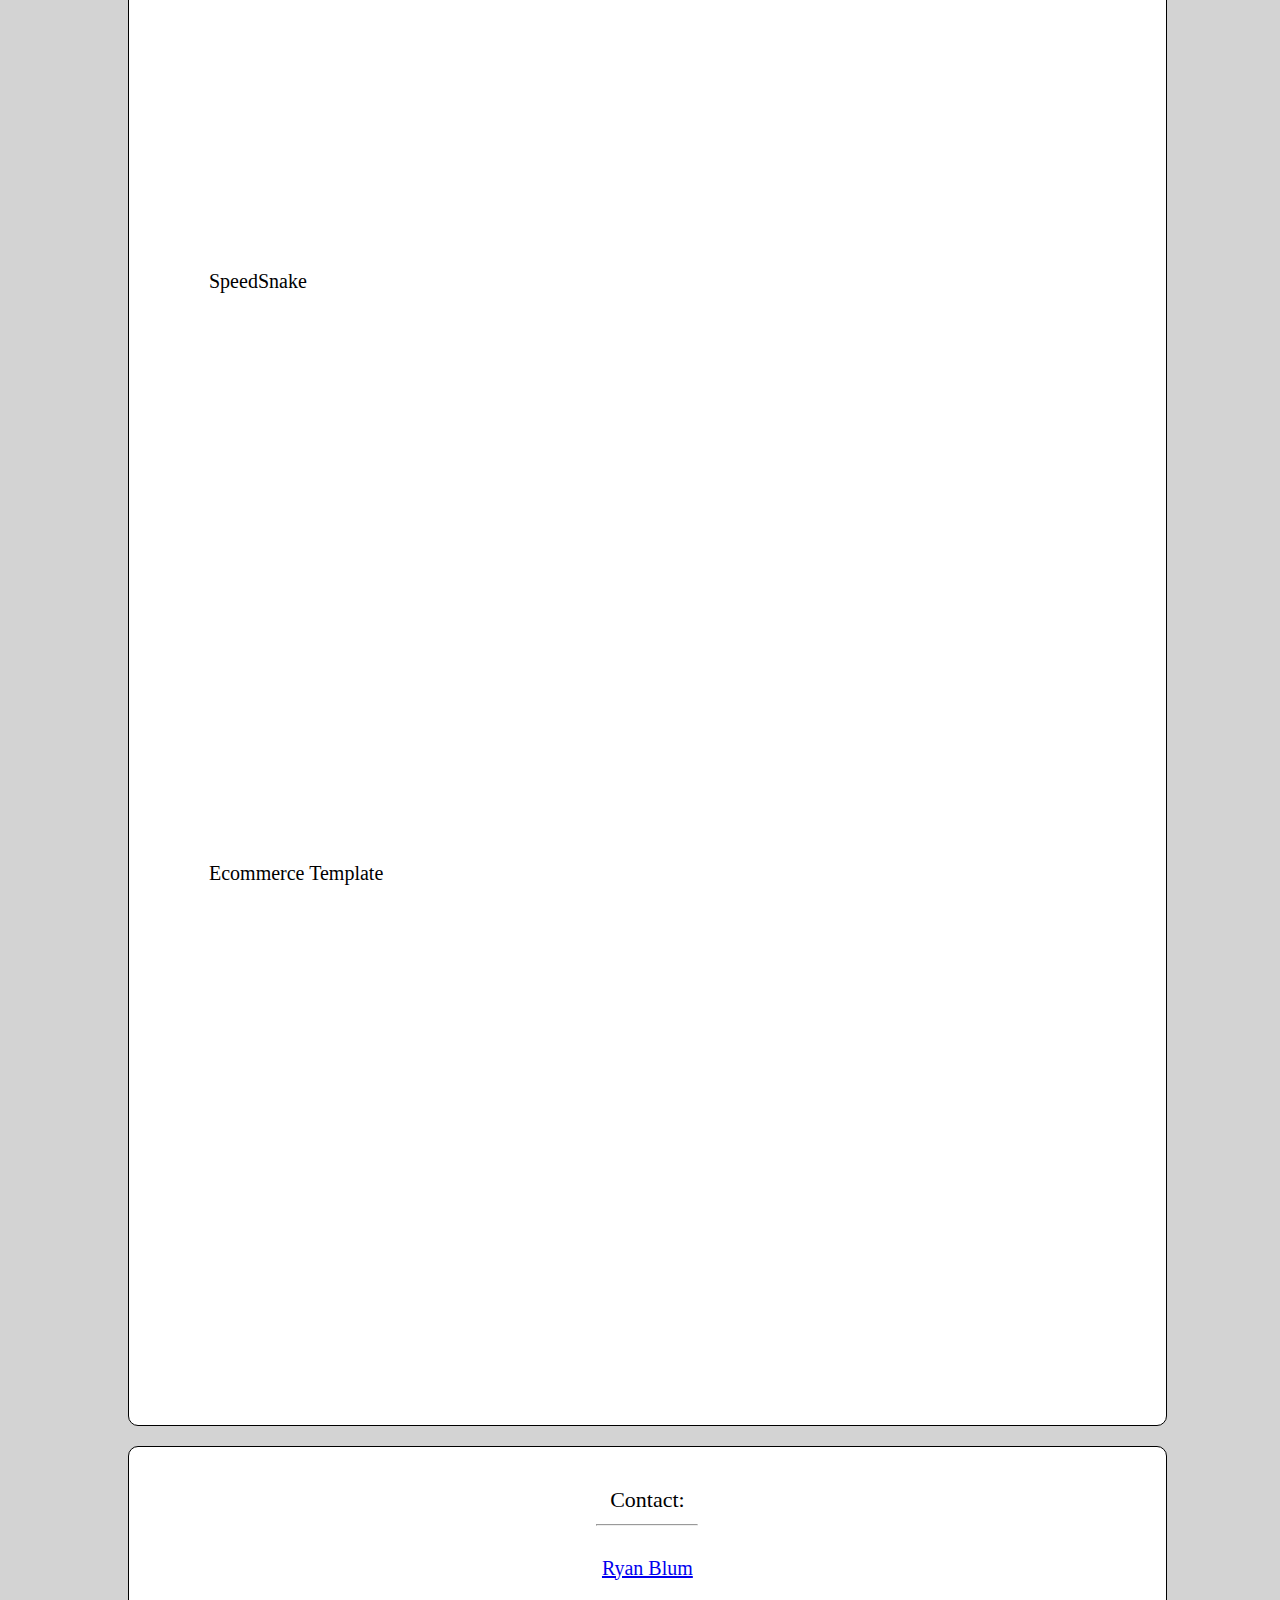
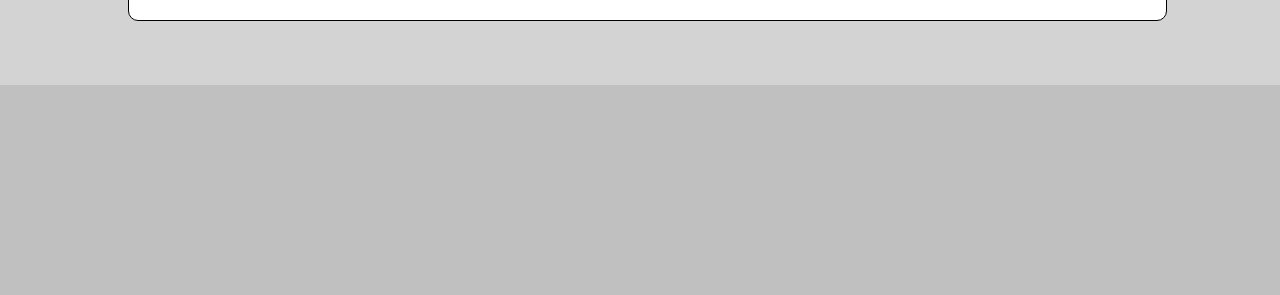
==== commit 5834abee: "update" ====
--- a/index.html
+++ b/index.html
@@ -64,6 +64,11 @@
                 Projects:<hr>
                     <br>
                 </div>
+
+                
+
+
+
                 <div class="two">
                     <div class="paddingwrapper2">
                         WaveGenerator<br>
--- a/stylesheet.css
+++ b/stylesheet.css
@@ -66,7 +66,7 @@
 }
 .containertop{
     display: inline-flex;
-    width: 90%;
+    width: 100%;
     border-radius: 14px;
 
 }
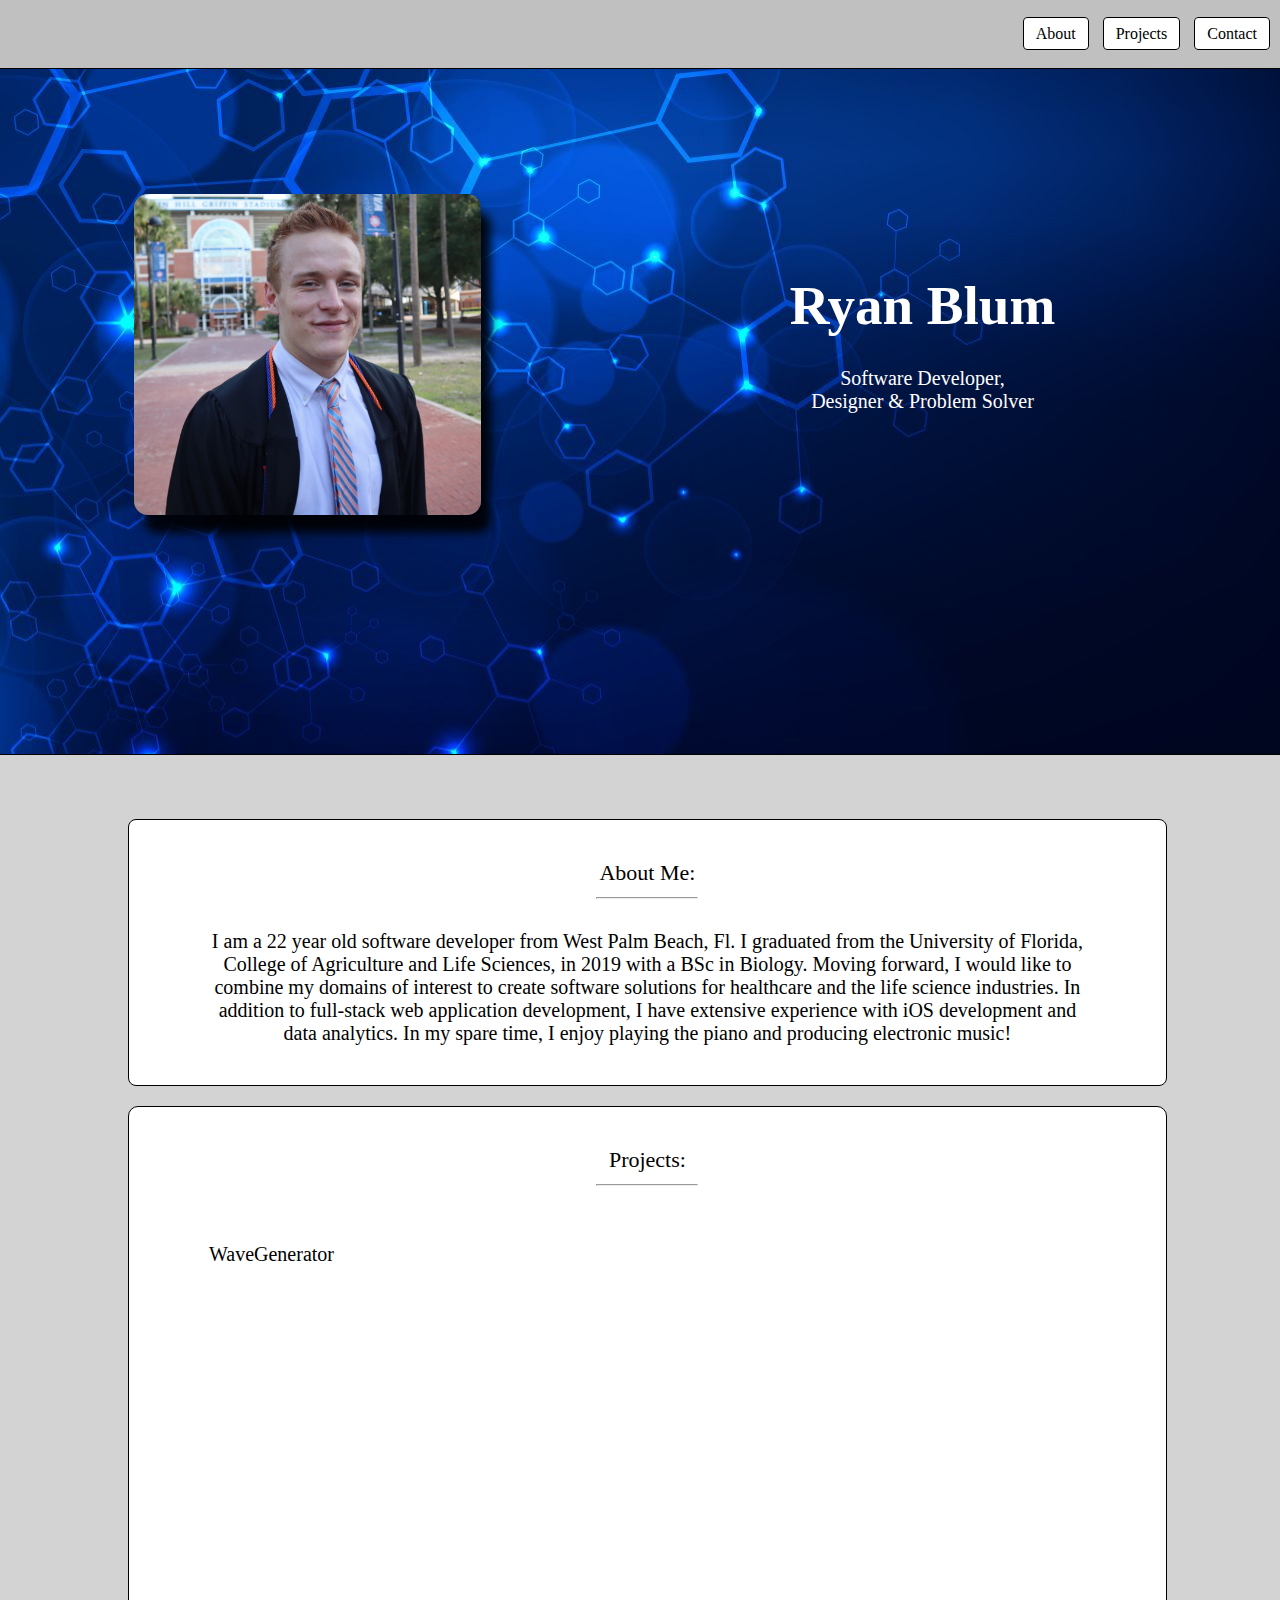
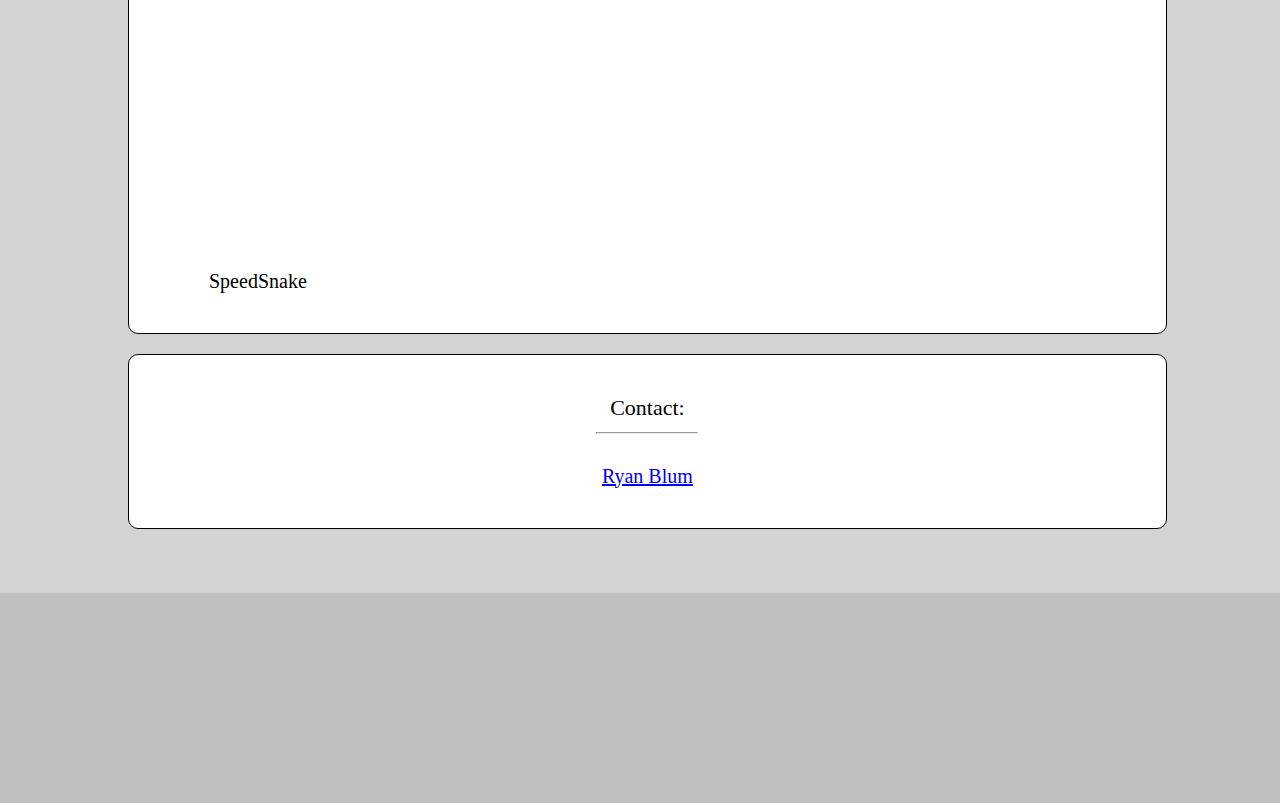
==== commit 5ede098e: "refactoring" ====
--- a/index.html
+++ b/index.html
@@ -78,16 +78,7 @@
                           </iframe><br><br>
                           <br><br>
                         SpeedSnake<br>
-                          <iframe height="465" style="width: 100%;" scrolling="no" title="Sound Bars Animation" src="https://codepen.io/ryanjblum/embed/OJPxjeG?height=265&theme-id=default&default-tab=html,result" frameborder="no" allowtransparency="true" allowfullscreen="true">
-                              See the Pen <a href='https://codepen.io/ryanjblum/pen/OJPxjeG'>Sound Bars Animation</a> by Ryan James Blum
-                              (<a href='https://codepen.io/ryanjblum'>@ryanjblum</a>) on <a href='https://codepen.io'>CodePen</a>.
-                            </iframe><br><br>
-                                  <br><br>
-                        Ecommerce Template<br>
-                        <iframe height="465" style="width: 100%;" scrolling="no" title="Sound Bars Animation" src="https://codepen.io/ryanjblum/embed/OJPxjeG?height=265&theme-id=default&default-tab=html,result" frameborder="no" allowtransparency="true" allowfullscreen="true">
-                            See the Pen <a href='https://codepen.io/ryanjblum/pen/OJPxjeG'>Sound Bars Animation</a> by Ryan James Blum
-                            (<a href='https://codepen.io/ryanjblum'>@ryanjblum</a>) on <a href='https://codepen.io'>CodePen</a>.
-                          </iframe>
+
                          
                     </div>
 
--- a/stylesheet.css
+++ b/stylesheet.css
@@ -49,6 +49,7 @@
     text-decoration: none;
     opacity: 1.0;
     color: black;
+    font-weight: 500;
  
 }
 li a:hover{
@@ -138,12 +139,14 @@
 .one{
     padding: 40px 100px 0px 100px;
     font-size: 22px;
+    
 
 }
 .two{
     padding: 20px 100px 40px 0px;
     width: 100%;
     font-size: 20px;
+
 }
 .paddingwrapper{
     padding-left: 80px;
